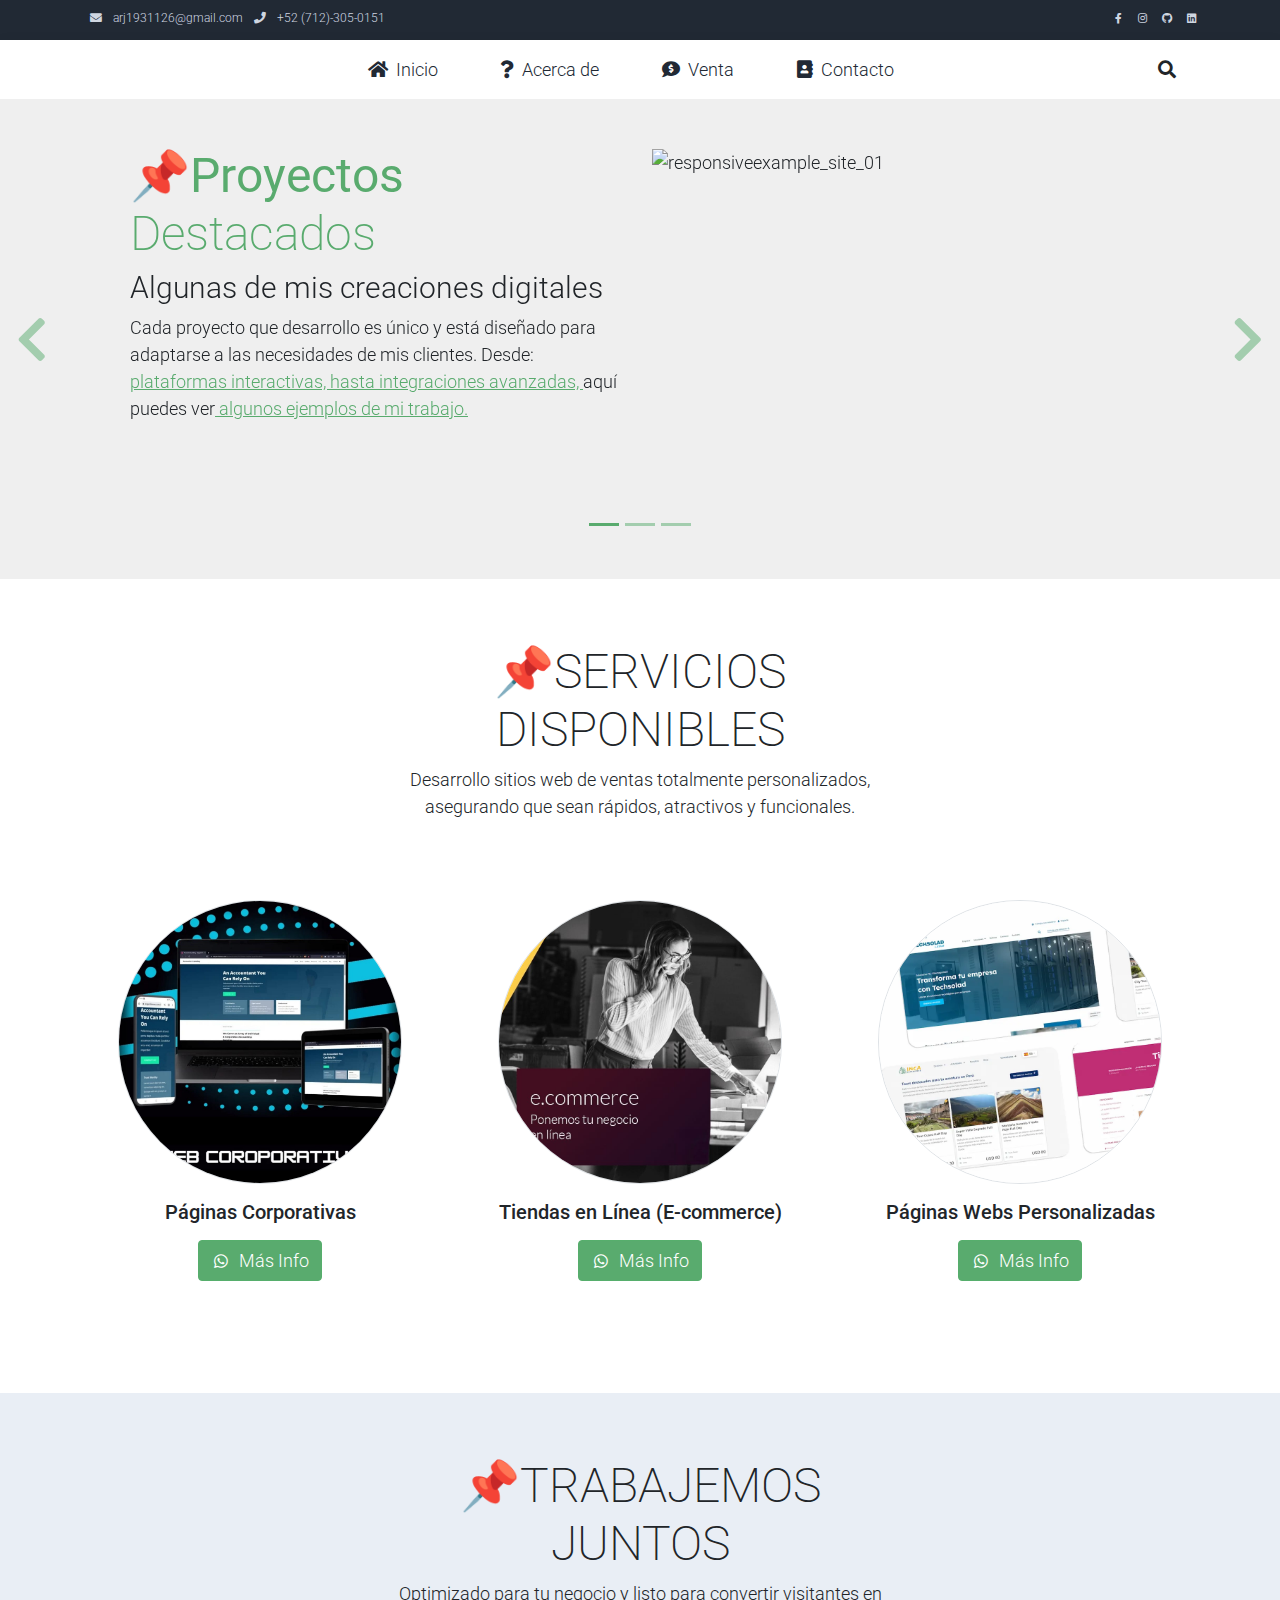
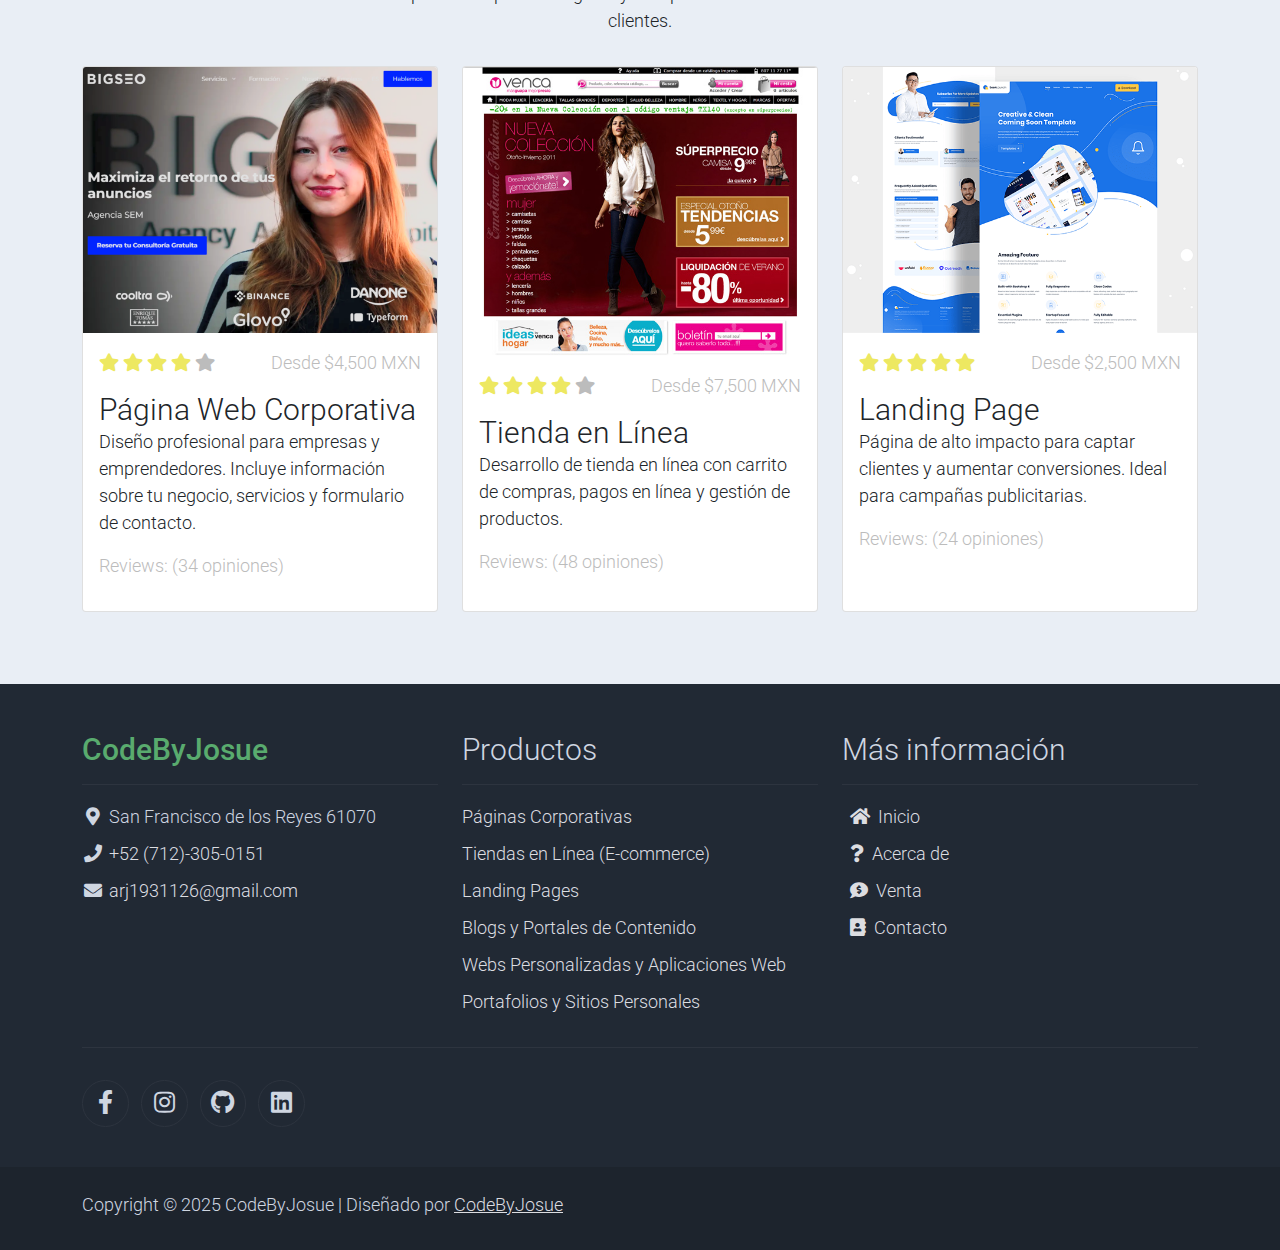
==== index.html @ 76dad2dc "first commit" ====
<!DOCTYPE html>
<html lang="en">

<head>
    <title>CodeByJosue eCommerce</title>
    <meta charset="utf-8">
    <meta name="viewport" content="width=device-width, initial-scale=1">

    <link rel="apple-touch-icon" href="assets/img/apple-icon.png">
    <link rel="shortcut icon" type="image/x-icon" href="assets/img/favicon.ico">

    <link rel="stylesheet" href="assets/css/bootstrap.min.css">
    <link rel="stylesheet" href="assets/css/templatemo.css">
    <link rel="stylesheet" href="assets/css/custom.css">

    <!-- Load fonts style after rendering the layout styles -->
    <link rel="stylesheet" href="https://fonts.googleapis.com/css2?family=Roboto:wght@100;200;300;400;500;700;900&display=swap">
    <link rel="stylesheet" href="assets/css/fontawesome.min.css">
</head>

<body>
    <!-- Start Top Nav -->
    <nav class="navbar navbar-expand-lg bg-dark navbar-light d-none d-lg-block" id="templatemo_nav_top">
        <div class="container text-light">
            <div class="w-100 d-flex justify-content-between">
                <div>
                    <i class="fa fa-envelope mx-2"></i>
                    <a class="navbar-sm-brand text-light text-decoration-none" href="mailto:arj1931126@gmail.com">arj1931126@gmail.com</a>
                    <i class="fa fa-phone mx-2"></i>
                    <a class="navbar-sm-brand text-light text-decoration-none" href="https://api.whatsapp.com/send?phone=+527123050151&text=Hola, tengo una duda acerca de%20" target="_blank">+52 (712)-305-0151</a>
                </div>
                <div>
                    <a class="text-light" href="https://www.facebook.com/josue.alvarezrodriguez.372?mibextid=ZbWKwL" target="_blank" rel="sponsored"><i class="fab fa-facebook-f fa-sm fa-fw me-2"></i></a>
                    <a class="text-light" href="https://www.instagram.com/alv._.rod?igsh=NDYybGRzdGNna245" target="_blank"><i class="fab fa-instagram fa-sm fa-fw me-2"></i></a>
                    <a class="text-light" href="https://github.com/josueprogramer01" target="_blank"><i class="fab fa-github fa-sm fa-fw me-2"></i></a>
                    <a class="text-light" href="https://www.linkedin.com/in/josué-alvarez-rodriguez-012249264" target="_blank"><i class="fab fa-linkedin fa-sm fa-fw"></i></a>
                </div>
            </div>
        </div>
    </nav>
    <!-- Close Top Nav -->

    <!-- Header -->
    <nav class="navbar navbar-expand-lg navbar-light shadow">
        <div class="container d-flex justify-content-between align-items-center">

            <a class="navbar-brand text-success logo h1 align-self-center" href="index.html">
                <!-- Zay -->
            </a>

            <button class="navbar-toggler border-0" type="button" data-bs-toggle="collapse" data-bs-target="#templatemo_main_nav" aria-controls="navbarSupportedContent" aria-expanded="false" aria-label="Toggle navigation">
                <span class="navbar-toggler-icon"></span>
            </button>

            <div class="align-self-center collapse navbar-collapse flex-fill  d-lg-flex justify-content-lg-between" id="templatemo_main_nav">
                <div class="flex-fill">
                    <ul class="nav navbar-nav d-flex justify-content-between mx-lg-auto">
                        <li class="nav-item">
                            <a class="nav-link" href="/"><i class="fa fa-home mx-2"></i>Inicio</a>
                        </li>
                        <li class="nav-item">
                            <a class="nav-link" href="#"><i class="fa fa-question mx-2"></i>Acerca de</a>
                        </li>
                        <li class="nav-item">
                            <a class="nav-link" href="#"><i class="fa fa-comment-dollar mx-2"></i>Venta</a>
                        </li>
                        <li class="nav-item">
                            <a class="nav-link" href="#"><i class="fa fa-address-book mx-2"></i>Contacto</a>
                        </li>
                    </ul>
                </div>
                <div class="navbar align-self-center d-flex">
                    <div class="d-lg-none flex-sm-fill mt-3 mb-4 col-7 col-sm-auto pr-3">
                        <div class="input-group">
                            <input type="text" class="form-control" id="inputMobileSearch" placeholder="Búsqueda...">
                            <div class="input-group-text">
                                <i class="fa fa-fw fa-search"></i>
                            </div>
                        </div>
                    </div>
                    <a class="nav-icon d-none d-lg-inline" href="#" data-bs-toggle="modal" data-bs-target="#templatemo_search">
                        <i class="fa fa-fw fa-search text-dark mr-2"></i>
                    </a>
                    <!-- <a class="nav-icon position-relative text-decoration-none" href="#">
                        <i class="fa fa-fw fa-cart-arrow-down text-dark mr-1"></i>
                        <span class="position-absolute top-0 left-100 translate-middle badge rounded-pill bg-light text-dark">7</span>
                    </a>
                    <a class="nav-icon position-relative text-decoration-none" href="#">
                        <i class="fa fa-fw fa-user text-dark mr-3"></i>
                        <span class="position-absolute top-0 left-100 translate-middle badge rounded-pill bg-light text-dark">+99</span>
                    </a> -->
                </div>
            </div>

        </div>
    </nav>
    <!-- Close Header -->

    <!-- Modal -->
    <div class="modal fade bg-white" id="templatemo_search" tabindex="-1" role="dialog" aria-labelledby="exampleModalLabel" aria-hidden="true">
        <div class="modal-dialog modal-lg" role="document">
            <div class="w-100 pt-1 mb-5 text-right">
                <button type="button" class="btn-close" data-bs-dismiss="modal" aria-label="Close"></button>
            </div>
            <form action="" method="get" class="modal-content modal-body border-0 p-0">
                <div class="input-group mb-2">
                    <input type="text" class="form-control" id="inputModalSearch" name="q" placeholder="Búsqueda...">
                    <button type="submit" class="input-group-text bg-success text-light">
                        <i class="fa fa-fw fa-search text-white"></i>
                    </button>
                </div>
            </form>
        </div>
    </div>

    <!-- Start Banner Hero -->
    <div id="template-mo-zay-hero-carousel" class="carousel slide" data-bs-ride="carousel">
        <ol class="carousel-indicators">
            <li data-bs-target="#template-mo-zay-hero-carousel" data-bs-slide-to="0" class="active"></li>
            <li data-bs-target="#template-mo-zay-hero-carousel" data-bs-slide-to="1"></li>
            <li data-bs-target="#template-mo-zay-hero-carousel" data-bs-slide-to="2"></li>
        </ol>
        <div class="carousel-inner">
            <div class="carousel-item active">
                <div class="container">
                    <div class="row p-5">
                        <div class="mx-auto col-md-8 col-lg-6 order-lg-last">
                            <img class="img-fluid" src="#" alt="responsiveexample_site_01">
                            <!-- <img class="img-fluid" src="./assets/img/banner_img_01.jpg" alt="responsiveexample_site_01"> -->
                        </div>
                        <div class="col-lg-6 mb-0 d-flex align-items-center">
                            <div class="text-align-left align-self-center">
                                <h1 class="h1 text-success"><b>📌Proyectos</b> Destacados</h1>
                                <h3 class="h2">Algunas de mis creaciones digitales</h3>
                                <p>
                                    Cada proyecto que desarrollo es único y está diseñado para adaptarse a las necesidades de mis clientes. 
                                    Desde: <a rel="sponsored" class="text-success"> plataformas interactivas, </a> 
                                    <a rel="sponsored" class="text-success">hasta integraciones avanzadas, </a>
                                    aquí puedes ver<a rel="sponsored" class="text-success"> algunos ejemplos de mi trabajo.</a>
                                </p>
                            </div>
                        </div>
                    </div>
                </div>
            </div>
            <div class="carousel-item">
                <div class="container">
                    <div class="row p-5">
                        <div class="mx-auto col-md-8 col-lg-6 order-lg-last">
                            <img class="img-fluid" src="#" alt="responsiveexample_site_02">
                            <!-- <img class="img-fluid" src="./assets/img/banner_img_02.jpg" alt="responsiveexample_site_02"> -->
                        </div>
                        <div class="col-lg-6 mb-0 d-flex align-items-center">
                            <div class="text-align-left">
                                <h1 class="h1">📌Servicios de Desarrollo Web</h1>
                                <h3 class="h2">Soluciones a medida para potenciar tu presencia digital</h3>
                                <p>
                                    Ofrezco desarrollo web <strong>personalizado, optimizado </strong> para <strong> rendimiento y seguridad</strong> en <strong> todos los sitios.</strong>
                                </p>
                            </div>
                        </div>
                    </div>
                </div>
            </div>
            <div class="carousel-item">
                <div class="container">
                    <div class="row p-5">
                        <div class="mx-auto col-md-8 col-lg-6 order-lg-last">
                            <img class="img-fluid" src="#" alt="responsiveexample_site_03">
                            <!-- <img class="img-fluid" src="./assets/img/banner_img_03.jpg" alt="responsiveexample_site_03"> -->
                        </div>
                        <div class="col-lg-6 mb-0 d-flex align-items-center">
                            <div class="text-align-left">
                                <h1 class="h1">📌¿Hablamos sobre tu proyecto?</h1>
                                <h3 class="h2">Construyamos juntos tu próxima solución digital</h3>
                                <p>
                                    Si tienes una idea en mente o necesitas mejorar tu sitio web actual, estoy aquí para ayudarte. Contáctame y trabajemos en la mejor solución para tu negocio.
                                </p>
                            </div>
                        </div>
                    </div>
                </div>
            </div>
        </div>
        <a class="carousel-control-prev text-decoration-none w-auto ps-3" href="#template-mo-zay-hero-carousel" role="button" data-bs-slide="prev">
            <i class="fas fa-chevron-left"></i>
        </a>
        <a class="carousel-control-next text-decoration-none w-auto pe-3" href="#template-mo-zay-hero-carousel" role="button" data-bs-slide="next">
            <i class="fas fa-chevron-right"></i>
        </a>
    </div>
    <!-- End Banner Hero -->

    <!-- Start Categories of The Month -->
    <section class="container py-5">
        <div class="row text-center pt-3">
            <div class="col-lg-6 m-auto">
                <h1 class="h1">📌SERVICIOS DISPONIBLES </h1>
                <p>
                    Desarrollo sitios web de ventas totalmente personalizados, asegurando que sean rápidos, atractivos y funcionales.
                </p>
            </div>
        </div>
        <div class="row">
            <div class="col-12 col-md-4 p-5 mt-3">
                <a href="#"><img src="./assets/img/banner_service_01.jpg" class="rounded-circle img-fluid border"></a>
                <h5 class="text-center mt-3 mb-3">Páginas Corporativas</h5>
                <p class="text-center"><a class="btn btn-success" href="https://api.whatsapp.com/send?phone=+527123050151&text=Hola, tengo una duda acerca de las Páginas Corporativas%20" target="_blank"><i class="fab fa-whatsapp fa-sm fa-fw me-2"></i>Más Info</a></p>
            </div>
            <div class="col-12 col-md-4 p-5 mt-3">
                <a href="#"><img src="./assets/img/banner_service_02.jpg" class="rounded-circle img-fluid border"></a>
                <h2 class="h5 text-center mt-3 mb-3">Tiendas en Línea (E-commerce)</h2>
                <p class="text-center"><a class="btn btn-success" href="https://api.whatsapp.com/send?phone=+527123050151&text=Hola, tengo una duda acerca de las Tiendas en Línea (E-commerce)%20" target="_blank"><i class="fab fa-whatsapp fa-sm fa-fw me-2"></i>Más Info</a></p>
            </div>
            <div class="col-12 col-md-4 p-5 mt-3">
                <a href="#"><img src="./assets/img/banner_service_03.jpg" class="rounded-circle img-fluid border"></a>
                <h2 class="h5 text-center mt-3 mb-3">Páginas Webs Personalizadas</h2>
                <p class="text-center"><a class="btn btn-success" href="https://api.whatsapp.com/send?phone=+527123050151&text=Hola, tengo una duda acerca de las Páginas Webs Personalizadas%20" target="_blank"><i class="fab fa-whatsapp fa-sm fa-fw me-2"></i>Más Info</a></p>
            </div>
        </div>
    </section>
    <!-- End Categories of The Month -->

    <!-- Start Featured Product -->
    <section class="bg-light">
        <div class="container py-5">
            <div class="row text-center py-3">
                <div class="col-lg-6 m-auto">
                    <h1 class="h1">📌TRABAJEMOS JUNTOS</h1>
                    <p>
                        Optimizado para tu negocio y listo para convertir visitantes en clientes.
                    </p>
                </div>
            </div>
            <div class="row">
                <div class="col-12 col-md-4 mb-4">
                    <div class="card h-100">
                        <a href="#">
                            <img src="./assets/img/banner_product_01.png" class="card-img-top" alt="...">
                        </a>
                        <div class="card-body">
                            <ul class="list-unstyled d-flex justify-content-between">
                                <li>
                                    <i class="text-warning fa fa-star"></i>
                                    <i class="text-warning fa fa-star"></i>
                                    <i class="text-warning fa fa-star"></i>
                                    <i class="text-warning fa fa-star"></i>
                                    <i class="text-muted fa fa-star"></i>
                                </li>
                                <li class="text-muted text-right">Desde $4,500 MXN</li>
                            </ul>
                            <a href="#" class="h2 text-decoration-none text-dark">Página Web Corporativa</a>
                            <p class="card-text">
                                Diseño profesional para empresas y emprendedores. Incluye información sobre tu negocio, servicios y formulario de contacto.
                            </p>
                            <p class="text-muted">Reviews: (34 opiniones)</p>
                        </div>
                    </div>
                </div>
                <div class="col-12 col-md-4 mb-4">
                    <div class="card h-100">
                        <a href="#">
                            <img src="./assets/img/banner_product_02.jpg" class="card-img-top" alt="...">
                        </a>
                        <div class="card-body">
                            <ul class="list-unstyled d-flex justify-content-between">
                                <li>
                                    <i class="text-warning fa fa-star"></i>
                                    <i class="text-warning fa fa-star"></i>
                                    <i class="text-warning fa fa-star"></i>
                                    <i class="text-warning fa fa-star"></i>
                                    <i class="text-muted fa fa-star"></i>
                                </li>
                                <li class="text-muted text-right">Desde $7,500 MXN</li>
                            </ul>
                            <a href="#" class="h2 text-decoration-none text-dark">Tienda en Línea</a>
                            <p class="card-text">
                                Desarrollo de tienda en línea con carrito de compras, pagos en línea y gestión de productos.
                            </p>
                            <p class="text-muted">Reviews: (48 opiniones)</p>
                        </div>
                    </div>
                </div>
                <div class="col-12 col-md-4 mb-4">
                    <div class="card h-100">
                        <a href="#">
                            <img src="./assets/img/banner_product_03.png" class="card-img-top" alt="...">
                        </a>
                        <div class="card-body">
                            <ul class="list-unstyled d-flex justify-content-between">
                                <li>
                                    <i class="text-warning fa fa-star"></i>
                                    <i class="text-warning fa fa-star"></i>
                                    <i class="text-warning fa fa-star"></i>
                                    <i class="text-warning fa fa-star"></i>
                                    <i class="text-warning fa fa-star"></i>
                                </li>
                                <li class="text-muted text-right">Desde $2,500 MXN</li>
                            </ul>
                            <a href="#" class="h2 text-decoration-none text-dark">Landing Page</a>
                            <p class="card-text">
                                Página de alto impacto para captar clientes y aumentar conversiones. Ideal para campañas publicitarias.
                            </p>
                            <p class="text-muted">Reviews: (24 opiniones)</p>
                        </div>
                    </div>
                </div>
            </div>
        </div>
    </section>
    <!-- End Featured Product -->

    <!-- Start Footer -->
    <footer class="bg-dark" id="tempaltemo_footer">
        <div class="container">
            <div class="row">

                <div class="col-md-4 pt-5">
                    <h2 class="h2 text-success border-bottom pb-3 border-light logo">CodeByJosue</h2>
                    <ul class="list-unstyled text-light footer-link-list">
                        <li>
                            <i class="fas fa-map-marker-alt fa-fw"></i>
                            San Francisco de los Reyes 61070
                        </li>
                        <li>
                            <i class="fa fa-phone fa-fw"></i>
                            <a class="text-decoration-none" href="https://api.whatsapp.com/send?phone=+527123050151&text=Hola, tengo una duda acerca de%20" target="_blank">+52 (712)-305-0151</a>
                        </li>
                        <li>
                            <i class="fa fa-envelope fa-fw"></i>
                            <a class="text-decoration-none" href="mailto:arj1931126@gmail.com">arj1931126@gmail.com</a>
                        </li>
                    </ul>
                </div>

                <div class="col-md-4 pt-5">
                    <h2 class="h2 text-light border-bottom pb-3 border-light">Productos</h2>
                    <ul class="list-unstyled text-light footer-link-list">
                        <li><a class="text-decoration-none" href="#">Páginas Corporativas</a></li>
                        <li><a class="text-decoration-none" href="#">Tiendas en Línea (E-commerce)</a></li>
                        <li><a class="text-decoration-none" href="#">Landing Pages</a></li>
                        <li><a class="text-decoration-none" href="#">Blogs y Portales de Contenido</a></li>
                        <li><a class="text-decoration-none" href="#">Webs Personalizadas y Aplicaciones Web</a></li>
                        <li><a class="text-decoration-none" href="#">Portafolios y Sitios Personales</a></li>
                    </ul>
                </div>

                <div class="col-md-4 pt-5">
                    <h2 class="h2 text-light border-bottom pb-3 border-light">Más información</h2>
                    <ul class="list-unstyled text-light footer-link-list">
                        <li><a class="text-decoration-none" href="#"><i class="fa fa-home mx-2"></i>Inicio</a></li>
                        <li><a class="text-decoration-none" href="#"><i class="fa fa-question mx-2"></i>Acerca de</a></li>
                        <li><a class="text-decoration-none" href="#"><i class="fa fa-comment-dollar mx-2"></i>Venta</a></li>
                        <li><a class="text-decoration-none" href="#"><i class="fa fa-address-book mx-2"></i>Contacto</a></li>
                    </ul>
                </div>

            </div>

            <div class="row text-light mb-4">
                <div class="col-12 mb-3">
                    <div class="w-100 my-3 border-top border-light"></div>
                </div>
                <div class="col-auto me-auto">
                    <ul class="list-inline text-left footer-icons">
                        <li class="list-inline-item border border-light rounded-circle text-center">
                            <a class="text-light text-decoration-none" target="_blank" href="https://www.facebook.com/josue.alvarezrodriguez.372?mibextid=ZbWKwL"><i class="fab fa-facebook-f fa-lg fa-fw"></i></a>
                        </li>
                        <li class="list-inline-item border border-light rounded-circle text-center">
                            <a class="text-light text-decoration-none" target="_blank" href="https://www.instagram.com/alv._.rod?igsh=NDYybGRzdGNna245"><i class="fab fa-instagram fa-lg fa-fw"></i></a>
                        </li>
                        <li class="list-inline-item border border-light rounded-circle text-center">
                            <a class="text-light text-decoration-none" target="_blank" href="https://github.com/josueprogramer01"><i class="fab fa-github fa-lg fa-fw"></i></a>
                        </li>
                        <li class="list-inline-item border border-light rounded-circle text-center">
                            <a class="text-light text-decoration-none" target="_blank" href="https://www.linkedin.com/in/josué-alvarez-rodriguez-012249264"><i class="fab fa-linkedin fa-lg fa-fw"></i></a>
                        </li>
                    </ul>
                </div>
                <!-- <div class="col-auto">
                    <label class="sr-only" for="subscribeEmail">Correo electrónico</label>
                    <div class="input-group mb-2">
                        <input type="text" class="form-control bg-light border-light" id="subscribeEmail" placeholder="Correo electrónico">
                        <div class="input-group-text btn-success text-light">Suscribirse</div>
                    </div>
                </div> -->
            </div>
        </div>

        <div class="w-100 bg-black py-3">
            <div class="container">
                <div class="row pt-2">
                    <div class="col-12">
                        <p class="text-left text-light">
                            Copyright &copy; 2025 CodeByJosue
                            | Diseñado por <a rel="sponsored" href="https://www.linkedin.com/in/josué-alvarez-rodriguez-012249264" target="_blank">CodeByJosue</a>
                        </p>
                    </div>
                </div>
            </div>
        </div>

    </footer>
    <!-- End Footer -->

    <!-- Start Script -->
    <script src="assets/js/jquery-1.11.0.min.js"></script>
    <script src="assets/js/jquery-migrate-1.2.1.min.js"></script>
    <script src="assets/js/bootstrap.bundle.min.js"></script>
    <script src="assets/js/templatemo.js"></script>
    <script src="assets/js/custom.js"></script>
    <!-- End Script -->
</body>

</html>
---- assets/css/templatemo.css ----
/*

TemplateMo 559 Zay Shop

https://templatemo.com/tm-559-zay-shop

---------------------------------------------
Table of contents
------------------------------------------------
1. Typography
2. General
3. Nav
4. Hero Carousel
5. Accordion
6. Shop
7. Product
8. Carousel Hero
9. Carousel Brand
10. Services
11. Contact map
12. Footer
13. Small devices (landscape phones, 576px and up)
14. Medium devices (tablets, 768px and up)
15. Large devices (desktops, 992px and up)
16. Extra large devices (large desktops, 1200px and up)
--------------------------------------------- */




/* Typography */
body, ul, li, p, a, label, input, div {
  font-family: 'Roboto', sans-serif;
  font-size: 18px !important;
  font-weight: 300 !important;
}
.h1 {
  font-family: 'Roboto', sans-serif;
  font-size: 48px !important;
  font-weight: 200 !important;
}
.h2 {
  font-family: 'Roboto', sans-serif;
  font-size: 30px !important;
  font-weight: 300;
}
.h3 {
  font-family: 'Roboto', sans-serif;
  font-size: 22px !important;
}
/* General */
.logo { font-weight: 500 !important;}
.text-warning {  color: #ede861 !important;}
.text-muted { color: #bcbcbc !important;}
.text-success { color: #59ab6e !important;}
.text-light { color: #cfd6e1 !important;}
.bg-dark { background-color: #212934 !important;}
.bg-light { background-color: #e9eef5 !important;}
.bg-black { background-color: #1d242d !important;}
.bg-success { background-color: #59ab6e !important;}
.btn-success {
  background-color: #59ab6e !important;
  border-color: #56ae6c !important;
}
.pagination .page-link:hover {color: #000;}
.pagination .page-link:hover, .pagination .page-link.active {
  background-color: #69bb7e;
  color: #fff;
}
/* Nav */
#templatemo_nav_top { min-height: 40px;}
#templatemo_nav_top * { font-size: .9em !important;}
#templatemo_main_nav a { color: #212934;}
#templatemo_main_nav a:hover { color: #69bb7e;}
#templatemo_main_nav .navbar .nav-icon { margin-right: 20px;}

/* Hero Carousel */
#template-mo-zay-hero-carousel { background: #efefef !important;}
/* Accordion */
.templatemo-accordion a { color: #000;}
.templatemo-accordion a:hover { color: #333d4a;}
/* Shop */
.shop-top-menu a:hover { color: #69bb7e !important;}
/* Product */
.product-wap { box-shadow: 0px 5px 10px 0px rgba(0, 0, 0, 0.10);}
.product-wap .product-color-dot.color-dot-red { background:#f71515;}
.product-wap .product-color-dot.color-dot-blue { background:#6db4fe;}
.product-wap .product-color-dot.color-dot-black { background:#000000;}
.product-wap .product-color-dot.color-dot-light { background:#e0e0e0;}
.product-wap .product-color-dot.color-dot-green { background:#0bff7e;}
.card.product-wap .card .product-overlay {
  background: rgba(0,0,0,.2);
  visibility: hidden;
  opacity: 0;
  transition: .3s;
}
.card.product-wap:hover .card .product-overlay {
  visibility: visible;
  opacity: 1;
}
.card.product-wap a { color: #000;}
#carousel-related-product .slick-slide:focus { outline: none !important;}
#carousel-related-product .slick-dots li button:before {
  font-size: 15px;
  margin-top: 20px;
}
/* Brand */
.brand-img {
  filter: grayscale(100%);
  opacity: 0.5;
  transition: .5s;
}
.brand-img:hover {
  filter: grayscale(0%);
  opacity: 1;
}
/* Carousel Hero */
#template-mo-zay-hero-carousel .carousel-indicators li {
  margin-top: -50px;
  background-color: #59ab6e;
}
#template-mo-zay-hero-carousel .carousel-control-next i,
#template-mo-zay-hero-carousel .carousel-control-prev i {
  color: #59ab6e !important;
  font-size: 2.8em !important;
}
/* Carousel Brand */
.tempaltemo-carousel .h1 {
  font-size: .5em !important;
  color: #000 !important;
}
/* Services */
.services-icon-wap {transition: .3s;}
.services-icon-wap:hover, .services-icon-wap:hover i {color: #fff;}
.services-icon-wap:hover {background: #69bb7e;}
/* Contact map */
.leaflet-control a, .leaflet-control { font-size: 10px !important;}
.form-control { border: 1px solid #e8e8e8;}
/* Footer */
#tempaltemo_footer a { color: #dcdde1;}
#tempaltemo_footer a:hover { color: #68bb7d;}
#tempaltemo_footer ul.footer-link-list li { padding-top: 10px;}
#tempaltemo_footer ul.footer-icons li {
  width: 2.6em;
  height: 2.6em;
  line-height: 2.6em;
}
#tempaltemo_footer ul.footer-icons li:hover {
  background-color: #cfd6e1;
  transition: .5s;
}
#tempaltemo_footer ul.footer-icons li:hover i {
  color: #212934;
  transition: .5s;
}
#tempaltemo_footer .border-light { border-color: #2d343f !important;}
/*
// Extra small devices (portrait phones, less than 576px)
// No media query since this is the default in Bootstrap
*/
/* Small devices (landscape phones, 576px and up)*/
.product-wap .h3, .product-wap li, .product-wap i, .product-wap p {
  font-size: 12px !important;
}
.product-wap .product-color-dot {
  width: 6px;
  height: 6px;
}

@media (min-width: 576px) {
  .tempaltemo-carousel .h1 { font-size: 1em !important;}
}

/*// Medium devices (tablets, 768px and up)*/
@media (min-width: 768px) {
  #templatemo_main_nav .navbar-nav {max-width: 450px;}
 }

/* Large devices (desktops, 992px and up)*/
@media (min-width: 992px) {
  #templatemo_main_nav .navbar-nav {max-width: 550px;}
  #template-mo-zay-hero-carousel .carousel-item {min-height: 30rem !important;}
  .product-wap .h3, .product-wap li, .product-wap i, .product-wap p {font-size: 18px !important;}
  .product-wap .product-color-dot {
    width: 12px;
    height: 12px;
  }
}

/* Extra large devices (large desktops, 1200px and up)*/
@media (min-width: 1200px) {}
---- assets/css/custom.css ----
@import "./styles.css";

.navbar-brand {
  color: var(--link-color) !important;
}
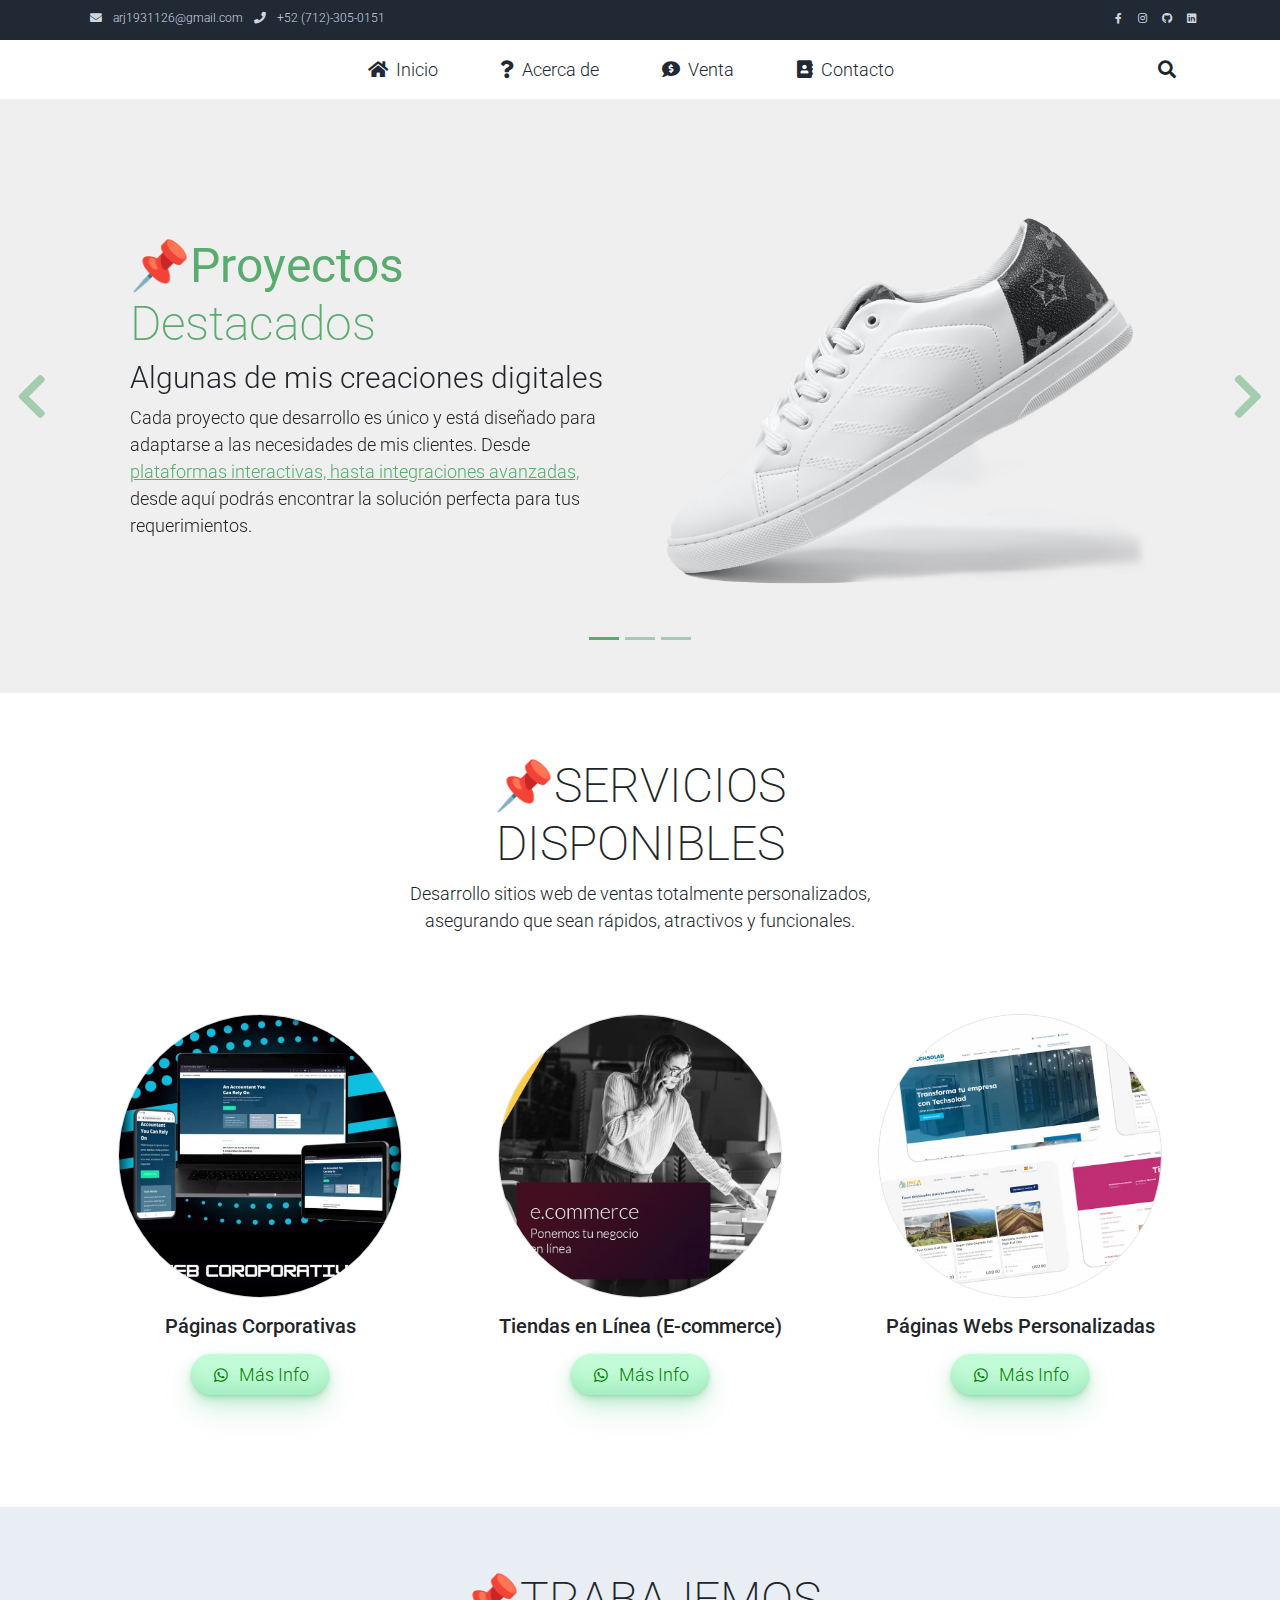
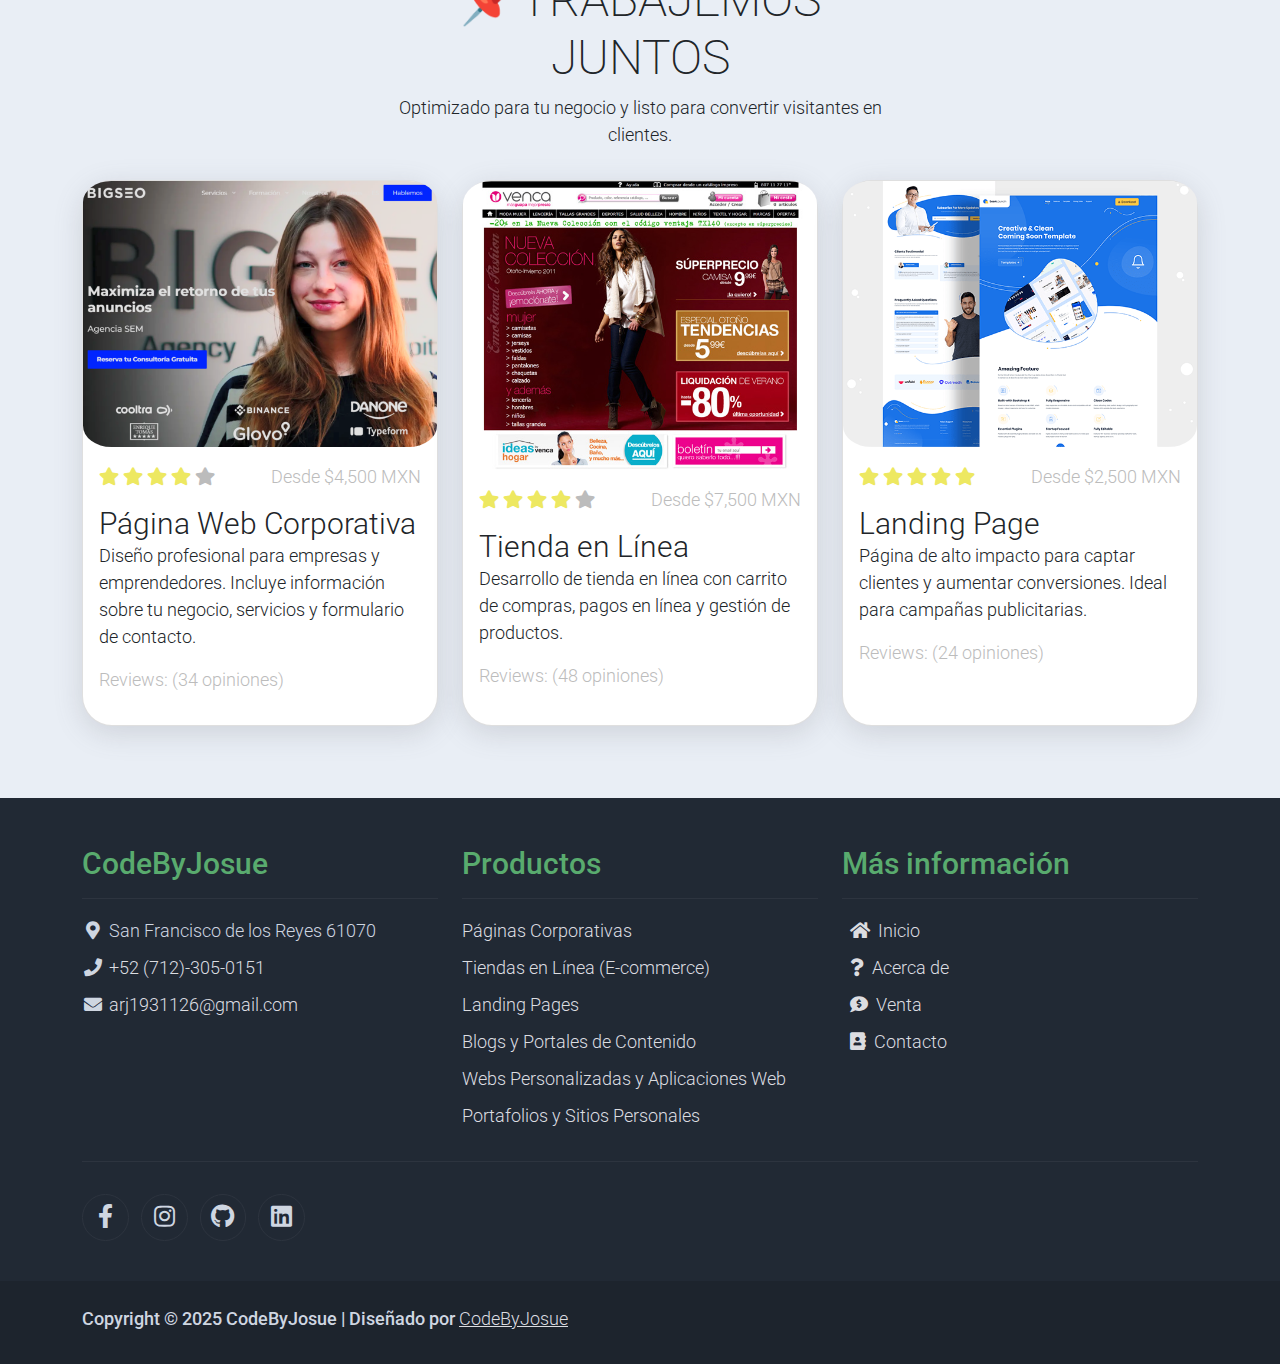
==== commit b54b5ca8: "se añadieron nuevos estilos en index.html" ====
--- a/index.html
+++ b/index.html
@@ -56,7 +56,7 @@
                 <div class="flex-fill">
                     <ul class="nav navbar-nav d-flex justify-content-between mx-lg-auto">
                         <li class="nav-item">
-                            <a class="nav-link" href="/"><i class="fa fa-home mx-2"></i>Inicio</a>
+                            <a class="nav-link" href="#"><i class="fa fa-home mx-2"></i>Inicio</a>
                         </li>
                         <li class="nav-item">
                             <a class="nav-link" href="#"><i class="fa fa-question mx-2"></i>Acerca de</a>
@@ -125,8 +125,8 @@
                 <div class="container">
                     <div class="row p-5">
                         <div class="mx-auto col-md-8 col-lg-6 order-lg-last">
-                            <img class="img-fluid" src="#" alt="responsiveexample_site_01">
-                            <!-- <img class="img-fluid" src="./assets/img/banner_img_01.jpg" alt="responsiveexample_site_01"> -->
+                            <!-- <img class="img-fluid" src="#" alt="responsiveexample_site_01"> -->
+                            <img class="img-fluid" src="./assets/img/banner_img_01.jpg" alt="responsiveexample_site_01">
                         </div>
                         <div class="col-lg-6 mb-0 d-flex align-items-center">
                             <div class="text-align-left align-self-center">
@@ -134,9 +134,9 @@
                                 <h3 class="h2">Algunas de mis creaciones digitales</h3>
                                 <p>
                                     Cada proyecto que desarrollo es único y está diseñado para adaptarse a las necesidades de mis clientes. 
-                                    Desde: <a rel="sponsored" class="text-success"> plataformas interactivas, </a> 
-                                    <a rel="sponsored" class="text-success">hasta integraciones avanzadas, </a>
-                                    aquí puedes ver<a rel="sponsored" class="text-success"> algunos ejemplos de mi trabajo.</a>
+                                    Desde <a rel="sponsored" class="text-success">plataformas interactivas, </a> 
+                                    <a rel="sponsored" class="text-success">hasta integraciones avanzadas,</a>
+                                    desde aquí podrás encontrar la solución perfecta para tus requerimientos.
                                 </p>
                             </div>
                         </div>
@@ -191,7 +191,7 @@
     </div>
     <!-- End Banner Hero -->
 
-    <!-- Start Categories of The Month -->
+    <!-- Start services of page -->
     <section class="container py-5">
         <div class="row text-center pt-3">
             <div class="col-lg-6 m-auto">
@@ -203,25 +203,25 @@
         </div>
         <div class="row">
             <div class="col-12 col-md-4 p-5 mt-3">
-                <a href="#"><img src="./assets/img/banner_service_01.jpg" class="rounded-circle img-fluid border"></a>
+                <a href="#"><img src="./assets/img/banner_service_01.jpg" class="rounded-circle img-fluid border services"></a>
                 <h5 class="text-center mt-3 mb-3">Páginas Corporativas</h5>
-                <p class="text-center"><a class="btn btn-success" href="https://api.whatsapp.com/send?phone=+527123050151&text=Hola, tengo una duda acerca de las Páginas Corporativas%20" target="_blank"><i class="fab fa-whatsapp fa-sm fa-fw me-2"></i>Más Info</a></p>
+                <p class="text-center"><a class="button-33" role="button" href="https://api.whatsapp.com/send?phone=+527123050151&text=Hola, tengo una duda acerca de las Páginas Corporativas%20" target="_blank"><i class="fab fa-whatsapp fa-sm fa-fw me-2"></i>Más Info</a></p>
             </div>
             <div class="col-12 col-md-4 p-5 mt-3">
-                <a href="#"><img src="./assets/img/banner_service_02.jpg" class="rounded-circle img-fluid border"></a>
+                <a href="#"><img src="./assets/img/banner_service_02.jpg" class="rounded-circle img-fluid border services"></a>
                 <h2 class="h5 text-center mt-3 mb-3">Tiendas en Línea (E-commerce)</h2>
-                <p class="text-center"><a class="btn btn-success" href="https://api.whatsapp.com/send?phone=+527123050151&text=Hola, tengo una duda acerca de las Tiendas en Línea (E-commerce)%20" target="_blank"><i class="fab fa-whatsapp fa-sm fa-fw me-2"></i>Más Info</a></p>
+                <p class="text-center"><a  class="button-33" role="button" href="https://api.whatsapp.com/send?phone=+527123050151&text=Hola, tengo una duda acerca de las Tiendas en Línea (E-commerce)%20" target="_blank"><i class="fab fa-whatsapp fa-sm fa-fw me-2"></i>Más Info</a></p>
             </div>
             <div class="col-12 col-md-4 p-5 mt-3">
-                <a href="#"><img src="./assets/img/banner_service_03.jpg" class="rounded-circle img-fluid border"></a>
+                <a href="#"><img src="./assets/img/banner_service_03.jpg" class="rounded-circle img-fluid border services"></a>
                 <h2 class="h5 text-center mt-3 mb-3">Páginas Webs Personalizadas</h2>
-                <p class="text-center"><a class="btn btn-success" href="https://api.whatsapp.com/send?phone=+527123050151&text=Hola, tengo una duda acerca de las Páginas Webs Personalizadas%20" target="_blank"><i class="fab fa-whatsapp fa-sm fa-fw me-2"></i>Más Info</a></p>
+                <p class="text-center"><a class="button-33" role="button" href="https://api.whatsapp.com/send?phone=+527123050151&text=Hola, tengo una duda acerca de las Páginas Webs Personalizadas%20" target="_blank"><i class="fab fa-whatsapp fa-sm fa-fw me-2"></i>Más Info</a></p>
             </div>
         </div>
     </section>
-    <!-- End Categories of The Month -->
-
-    <!-- Start Featured Product -->
+    <!-- End services of page -->
+
+    <!-- Start working our -->
     <section class="bg-light">
         <div class="container py-5">
             <div class="row text-center py-3">
@@ -308,7 +308,7 @@
             </div>
         </div>
     </section>
-    <!-- End Featured Product -->
+    <!-- End working our -->
 
     <!-- Start Footer -->
     <footer class="bg-dark" id="tempaltemo_footer">
@@ -334,7 +334,7 @@
                 </div>
 
                 <div class="col-md-4 pt-5">
-                    <h2 class="h2 text-light border-bottom pb-3 border-light">Productos</h2>
+                    <h2 class="h2 text-success border-bottom pb-3 border-light logo">Productos</h2>
                     <ul class="list-unstyled text-light footer-link-list">
                         <li><a class="text-decoration-none" href="#">Páginas Corporativas</a></li>
                         <li><a class="text-decoration-none" href="#">Tiendas en Línea (E-commerce)</a></li>
@@ -346,7 +346,7 @@
                 </div>
 
                 <div class="col-md-4 pt-5">
-                    <h2 class="h2 text-light border-bottom pb-3 border-light">Más información</h2>
+                    <h2 class="h2 text-success border-bottom pb-3 border-light logo">Más información</h2>
                     <ul class="list-unstyled text-light footer-link-list">
                         <li><a class="text-decoration-none" href="#"><i class="fa fa-home mx-2"></i>Inicio</a></li>
                         <li><a class="text-decoration-none" href="#"><i class="fa fa-question mx-2"></i>Acerca de</a></li>
@@ -391,7 +391,7 @@
             <div class="container">
                 <div class="row pt-2">
                     <div class="col-12">
-                        <p class="text-left text-light">
+                        <p class="text-left text-light logo">
                             Copyright &copy; 2025 CodeByJosue
                             | Diseñado por <a rel="sponsored" href="https://www.linkedin.com/in/josué-alvarez-rodriguez-012249264" target="_blank">CodeByJosue</a>
                         </p>
--- a/assets/css/custom.css
+++ b/assets/css/custom.css
@@ -1,5 +1,50 @@
+/* CSS */
 @import "./styles.css";
 
 .navbar-brand {
   color: var(--link-color) !important;
 }
+
+.card {
+  box-shadow: rgba(100, 100, 111, 0.2) 0px 7px 29px 0px;
+  border-radius: 3ch;
+}
+.card-img-top{
+  border-radius: 8%;
+}
+
+/* .services {
+  box-shadow: #58d68d 5px 5px, #82e0aa 10px 10px, #abebc6 15px 15px,
+    #d5f5e3 20px 20px, #eafaf1 25px 25px;
+} */
+
+.button-33 {
+  background-color: #c2fbd7;
+  border-radius: 100px;
+  box-shadow: rgba(44, 187, 99, 0.2) 0 -25px 18px -14px inset,
+    rgba(44, 187, 99, 0.15) 0 1px 2px, rgba(44, 187, 99, 0.15) 0 2px 4px,
+    rgba(44, 187, 99, 0.15) 0 4px 8px, rgba(44, 187, 99, 0.15) 0 8px 16px,
+    rgba(44, 187, 99, 0.15) 0 16px 32px;
+  color: green;
+  cursor: pointer;
+  display: inline-block;
+  /* font-family: CerebriSans-Regular,-apple-system,system-ui,Roboto,sans-serif; */
+  padding: 7px 20px;
+  text-align: center;
+  text-decoration: none;
+  transition: all 250ms;
+  border: 0;
+  font-size: 16px;
+  user-select: none;
+  -webkit-user-select: none;
+  touch-action: manipulation;
+}
+
+.button-33:hover {
+  box-shadow: rgba(44, 187, 99, 0.35) 0 -25px 18px -14px inset,
+    rgba(44, 187, 99, 0.25) 0 1px 2px, rgba(44, 187, 99, 0.25) 0 2px 4px,
+    rgba(44, 187, 99, 0.25) 0 4px 8px, rgba(44, 187, 99, 0.25) 0 8px 16px,
+    rgba(44, 187, 99, 0.25) 0 16px 32px;
+  transform: scale(1.05) rotate(-1deg);
+}
+
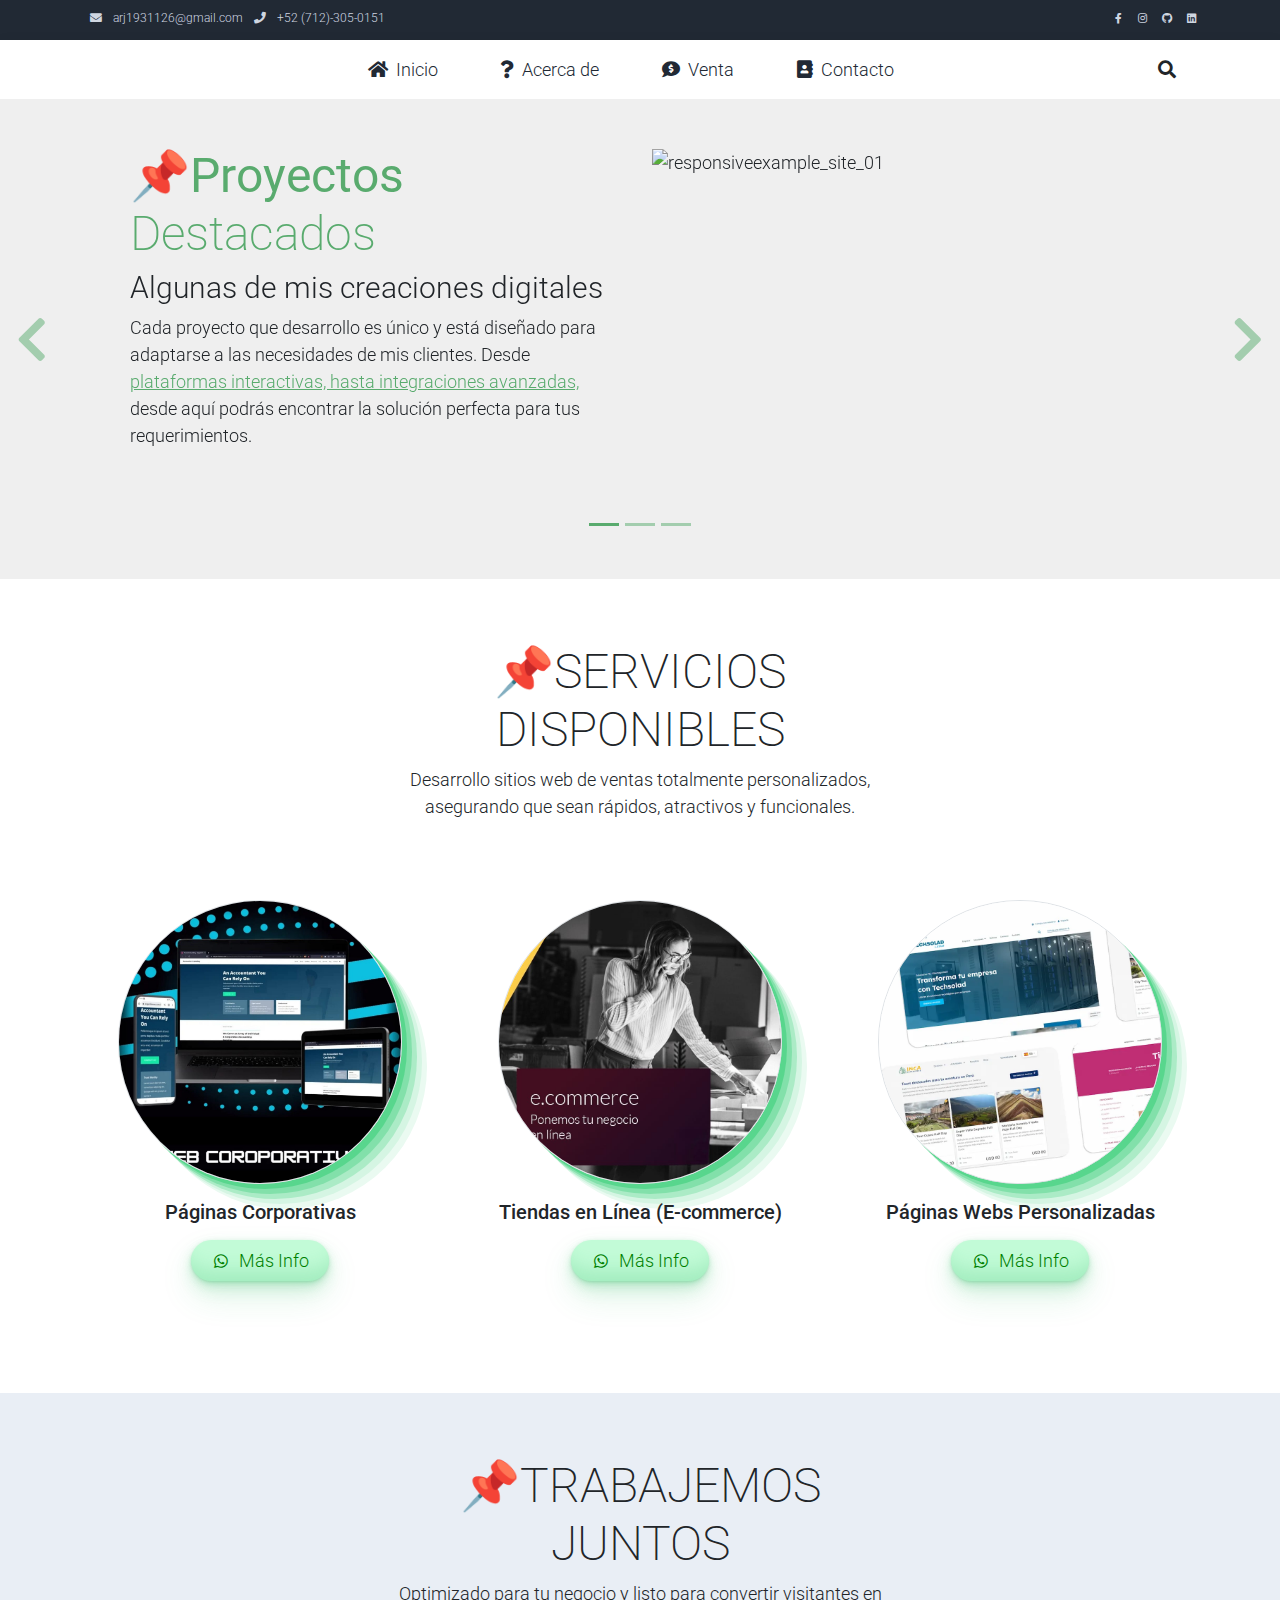
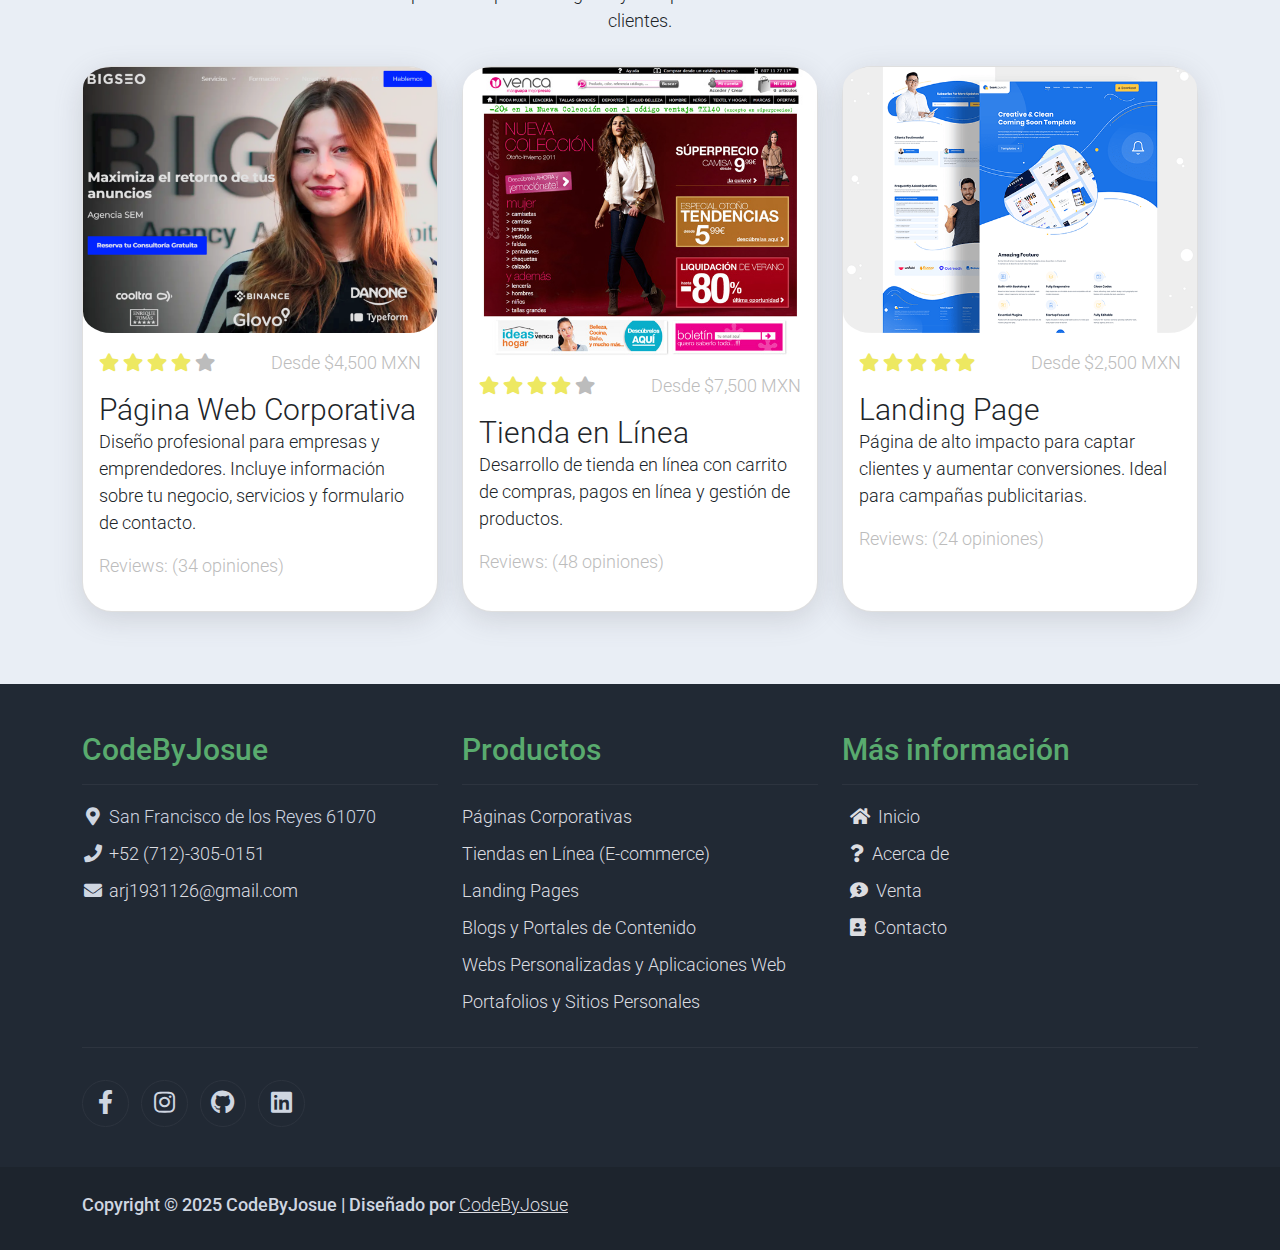
==== commit 283ae0e8: "nueva seccion about y correcciones de estilos" ====
--- a/index.html
+++ b/index.html
@@ -11,7 +11,7 @@
 
     <link rel="stylesheet" href="assets/css/bootstrap.min.css">
     <link rel="stylesheet" href="assets/css/templatemo.css">
-    <link rel="stylesheet" href="assets/css/custom.css">
+    <link rel="stylesheet" href="assets/css/index.css">
 
     <!-- Load fonts style after rendering the layout styles -->
     <link rel="stylesheet" href="https://fonts.googleapis.com/css2?family=Roboto:wght@100;200;300;400;500;700;900&display=swap">
@@ -56,10 +56,10 @@
                 <div class="flex-fill">
                     <ul class="nav navbar-nav d-flex justify-content-between mx-lg-auto">
                         <li class="nav-item">
-                            <a class="nav-link" href="#"><i class="fa fa-home mx-2"></i>Inicio</a>
+                            <a class="nav-link" href="index.html"><i class="fa fa-home mx-2"></i>Inicio</a>
                         </li>
                         <li class="nav-item">
-                            <a class="nav-link" href="#"><i class="fa fa-question mx-2"></i>Acerca de</a>
+                            <a class="nav-link" href="about.html"><i class="fa fa-question mx-2"></i>Acerca de</a>
                         </li>
                         <li class="nav-item">
                             <a class="nav-link" href="#"><i class="fa fa-comment-dollar mx-2"></i>Venta</a>
@@ -125,8 +125,8 @@
                 <div class="container">
                     <div class="row p-5">
                         <div class="mx-auto col-md-8 col-lg-6 order-lg-last">
-                            <!-- <img class="img-fluid" src="#" alt="responsiveexample_site_01"> -->
-                            <img class="img-fluid" src="./assets/img/banner_img_01.jpg" alt="responsiveexample_site_01">
+                            <img class="img-fluid" src="#" alt="responsiveexample_site_01">
+                            <!-- <img class="img-fluid" src="./assets/img/banner_img_01.jpg" alt="responsiveexample_site_01"> -->
                         </div>
                         <div class="col-lg-6 mb-0 d-flex align-items-center">
                             <div class="text-align-left align-self-center">
@@ -348,8 +348,8 @@
                 <div class="col-md-4 pt-5">
                     <h2 class="h2 text-success border-bottom pb-3 border-light logo">Más información</h2>
                     <ul class="list-unstyled text-light footer-link-list">
-                        <li><a class="text-decoration-none" href="#"><i class="fa fa-home mx-2"></i>Inicio</a></li>
-                        <li><a class="text-decoration-none" href="#"><i class="fa fa-question mx-2"></i>Acerca de</a></li>
+                        <li><a class="text-decoration-none" href="index.html"><i class="fa fa-home mx-2"></i>Inicio</a></li>
+                        <li><a class="text-decoration-none" href="about.html"><i class="fa fa-question mx-2"></i>Acerca de</a></li>
                         <li><a class="text-decoration-none" href="#"><i class="fa fa-comment-dollar mx-2"></i>Venta</a></li>
                         <li><a class="text-decoration-none" href="#"><i class="fa fa-address-book mx-2"></i>Contacto</a></li>
                     </ul>
--- a/assets/css/index.css
+++ b/assets/css/index.css
@@ -0,0 +1,51 @@
+/* CSS */
+@import "./styles.css";
+
+.navbar-brand {
+  color: var(--link-color) !important;
+}
+
+.card {
+  box-shadow: rgba(100, 100, 111, 0.2) 0px 7px 29px 0px;
+  border-radius: 3ch;
+}
+.card-img-top{
+  border-radius: 8%;
+}
+
+.services {
+  box-shadow: #58d68d 5px 5px, #82e0aa 10px 10px, #abebc6 15px 15px,
+    #d5f5e3 20px 20px, #eafaf1 25px 25px;
+    /* box-shadow: rgba(100, 100, 111, 0.2) 0px 7px 29px 0px; */
+}
+
+.button-33 {
+  background-color: #c2fbd7;
+  border-radius: 100px;
+  box-shadow: rgba(44, 187, 99, 0.2) 0 -25px 18px -14px inset,
+    rgba(44, 187, 99, 0.15) 0 1px 2px, rgba(44, 187, 99, 0.15) 0 2px 4px,
+    rgba(44, 187, 99, 0.15) 0 4px 8px, rgba(44, 187, 99, 0.15) 0 8px 16px,
+    rgba(44, 187, 99, 0.15) 0 16px 32px;
+  color: green;
+  cursor: pointer;
+  display: inline-block;
+  /* font-family: CerebriSans-Regular,-apple-system,system-ui,Roboto,sans-serif; */
+  padding: 7px 20px;
+  text-align: center;
+  text-decoration: none;
+  transition: all 250ms;
+  border: 0;
+  font-size: 16px;
+  user-select: none;
+  -webkit-user-select: none;
+  touch-action: manipulation;
+}
+
+.button-33:hover {
+  box-shadow: rgba(44, 187, 99, 0.35) 0 -25px 18px -14px inset,
+    rgba(44, 187, 99, 0.25) 0 1px 2px, rgba(44, 187, 99, 0.25) 0 2px 4px,
+    rgba(44, 187, 99, 0.25) 0 4px 8px, rgba(44, 187, 99, 0.25) 0 8px 16px,
+    rgba(44, 187, 99, 0.25) 0 16px 32px;
+  transform: scale(1.05) rotate(-1deg);
+}
+
